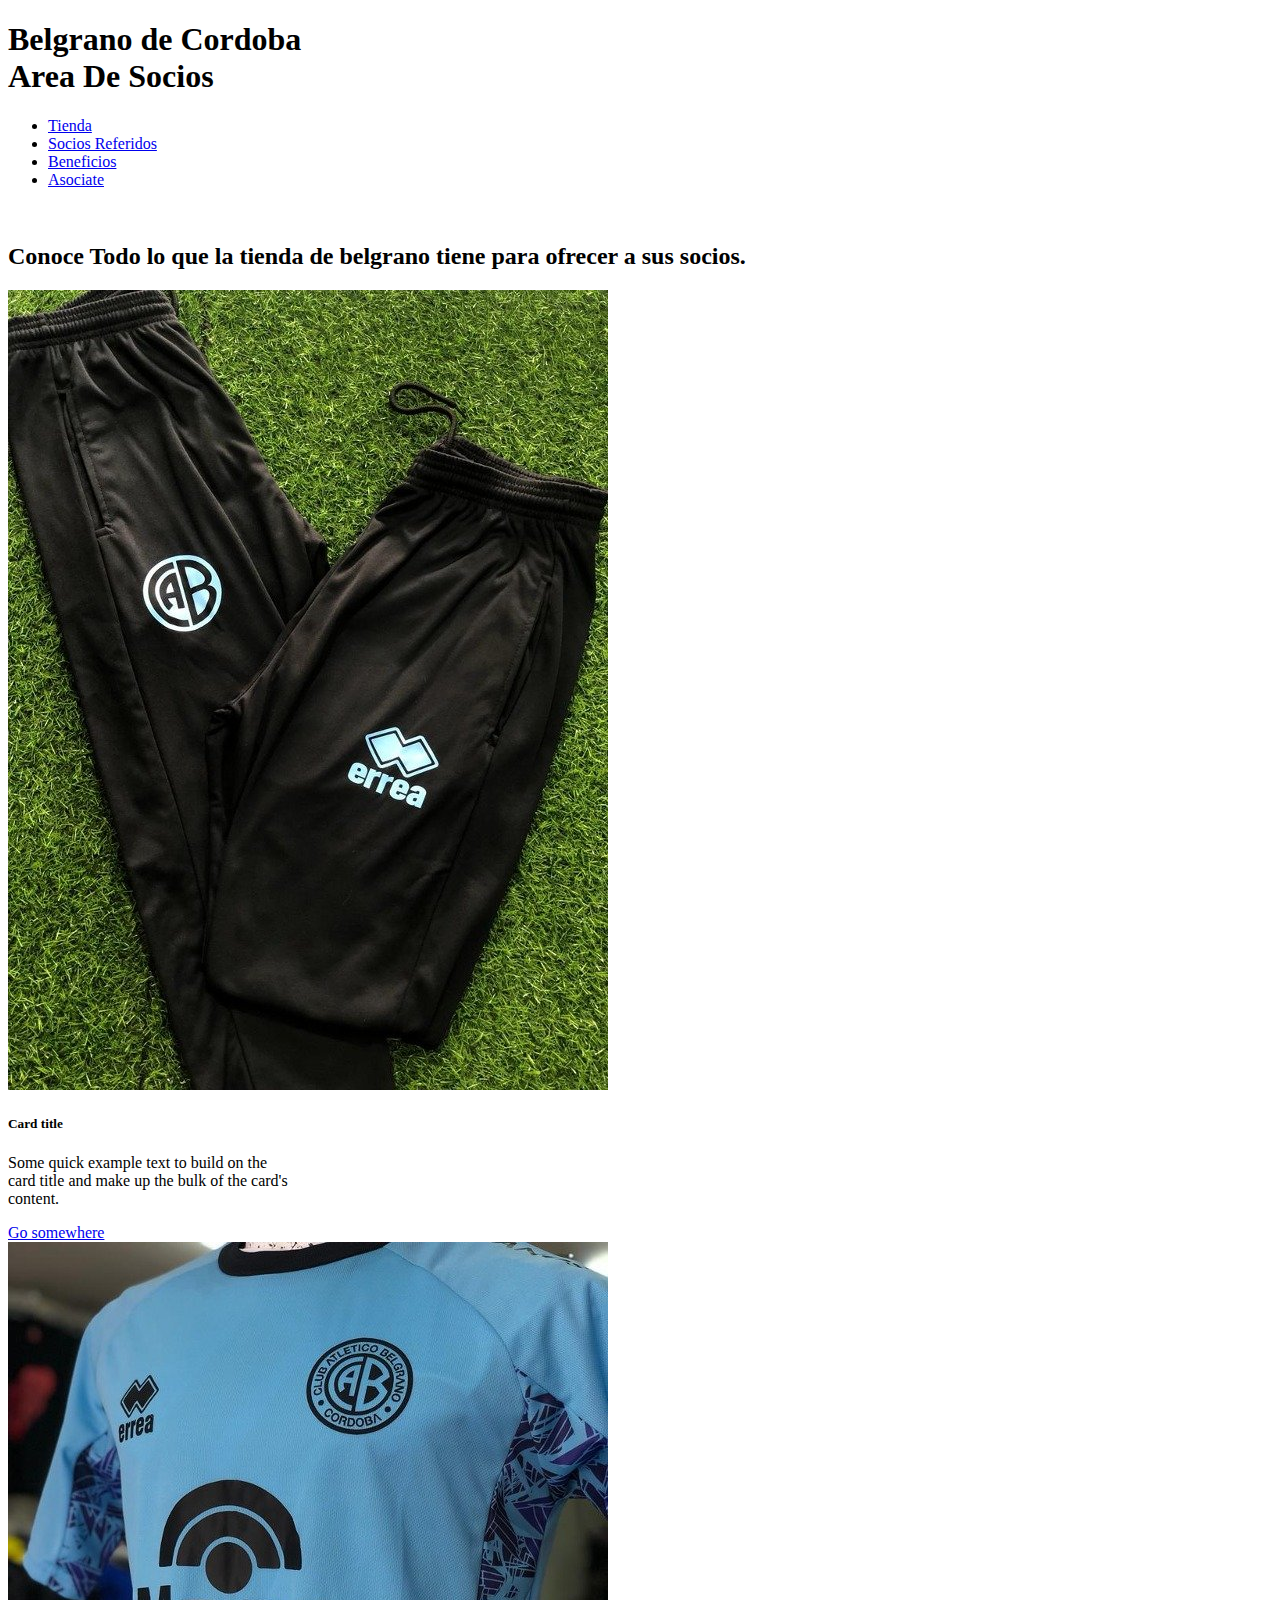
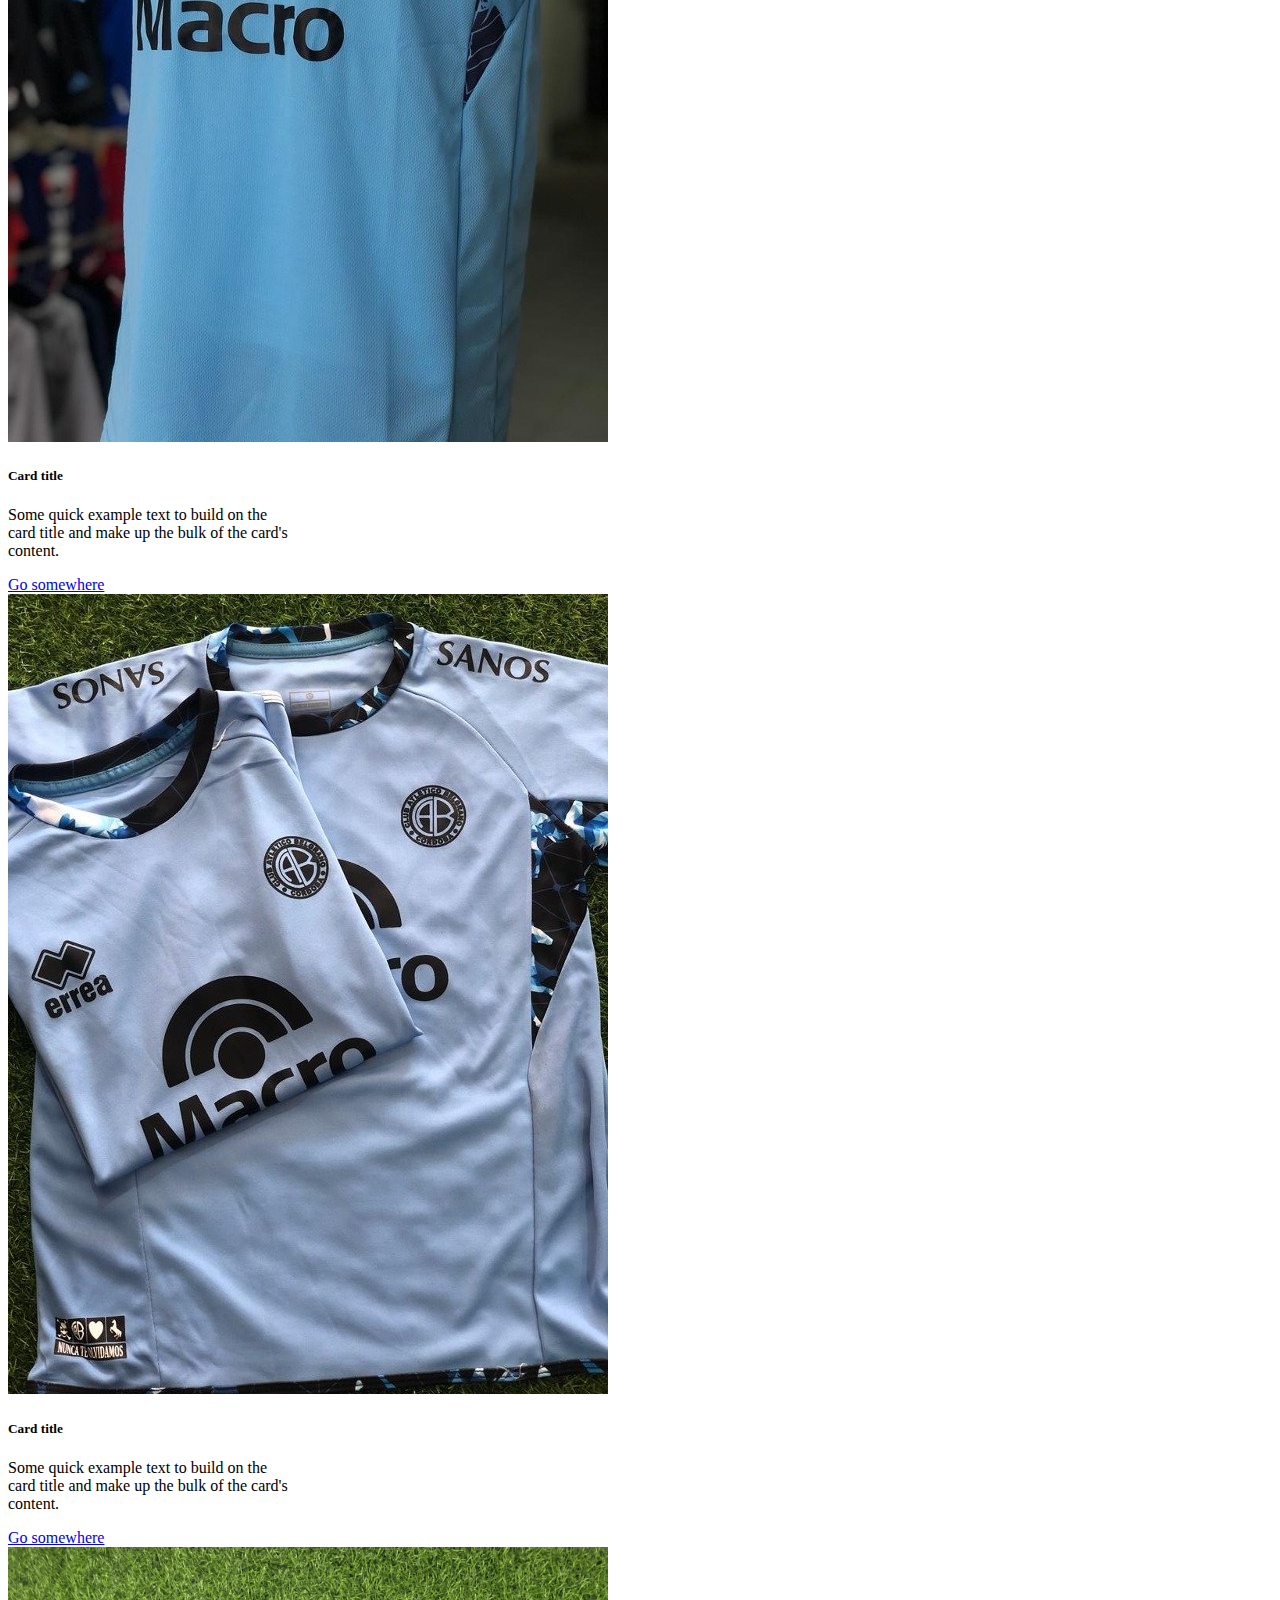
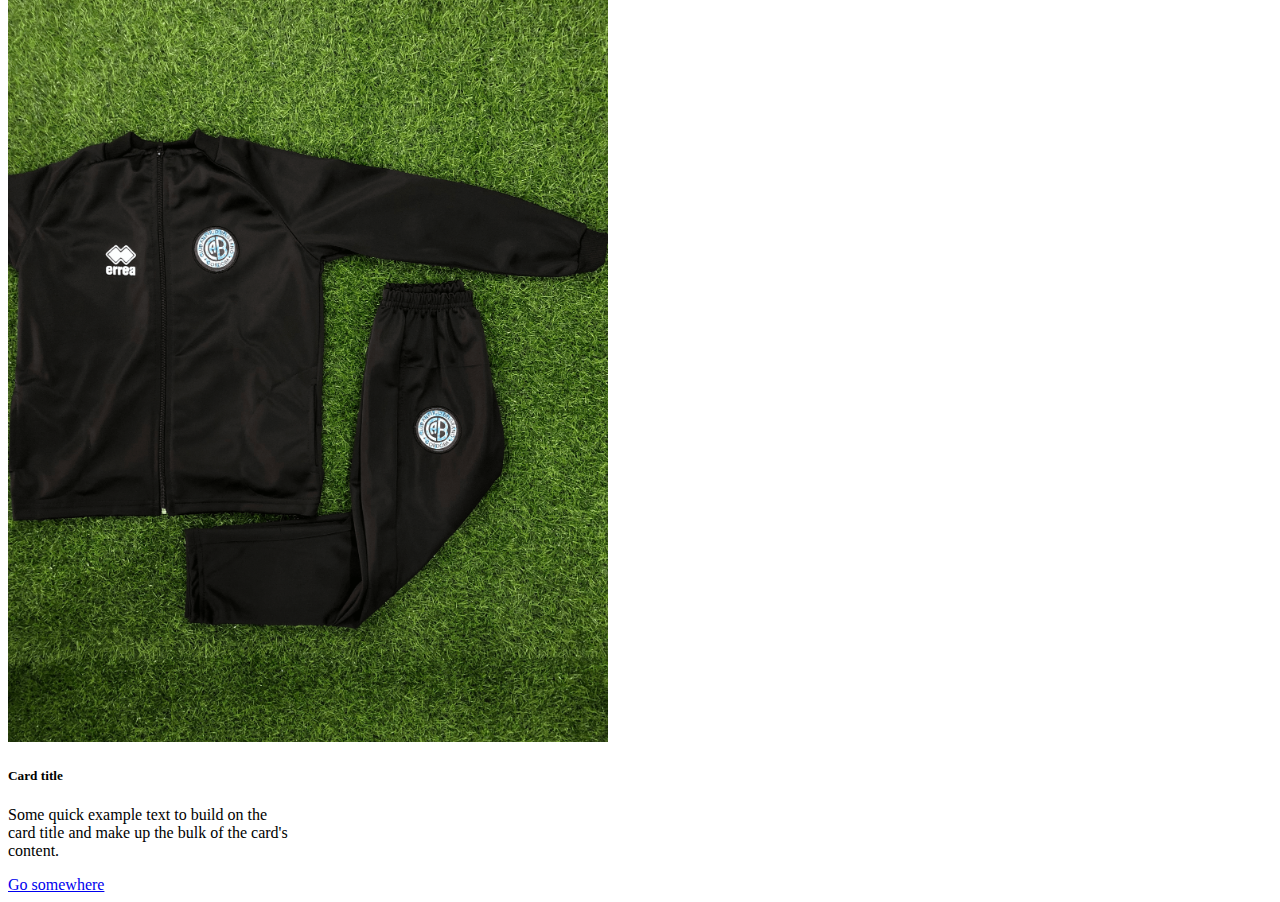
==== index.html @ 98998e4e "entrega final" ====
<!DOCTYPE html>
<html lang="en">

<head>
    <meta charset="UTF-8">
    <meta name="viewport" content="width=device-width, initial-scale=1.0">
    <!-- LINK BOOTSTRAP -->
    <link href="https://cdn.jsdelivr.net/npm/bootstrap@5.3.0/dist/css/bootstrap.min.css" rel="stylesheet"
        integrity="sha384-9ndCyUaIbzAi2FUVXJi0CjmCapSmO7SnpJef0486qhLnuZ2cdeRhO02iuK6FUUVM" crossorigin="anonymous">


    <!-- LINK FONTS -->
    <link rel="preconnect" href="https://fonts.googleapis.com">
    <link rel="preconnect" href="https://fonts.gstatic.com" crossorigin>
    <link href="https://fonts.googleapis.com/css2?family=Roboto:wght@100&display=swap" rel="stylesheet">
    <!-- MI CSS -->
    <link rel="stylesheet" href="../Simulador Interactivo/css/style.css">
    <title>Document</title>
</head>

<body>


    <header>
        <h1>Belgrano de Cordoba <br> Area De Socios</h1>
        <nav>
            <ul>
                <li><a href="#tienda">Tienda</a></li>
                <li><a href="pages/sociosreferido.html">Socios Referidos</a></li>
                <li><a href="pages/beneficios.html">Beneficios</a></li>
                <li><a href="pages/asociate.html">Asociate</a></li>
            </ul>
        </nav>
        <div>
            <img src="..//Simulador Interactivo/img/cab-removebg-preview.png" alt="">
        </div>
    </header>

    <main>
        <div class="fondoBlanco">
            <h2 id="tienda">Conoce Todo lo que la tienda de belgrano tiene para ofrecer a sus socios.</h2>
        </div>
        <div class="container">
            <div class="card" style="width: 18rem;">
                <img src="img/card1.jpg" class="card-img-top" alt="...">
                <div class="card-body">
                    <h5 class="card-title">Card title</h5>
                    <p class="card-text">Some quick example text to build on the card title and make up the bulk of the
                        card's content.</p>
                    <a href="#" class="btn btn-primary">Go somewhere</a>
                </div>
            </div>
            <div class="card" style="width: 18rem;">
                <img src="img/card2.jpg" class="card-img-top" alt="...">
                <div class="card-body">
                    <h5 class="card-title">Card title</h5>
                    <p class="card-text">Some quick example text to build on the card title and make up the bulk of the
                        card's content.</p>
                    <a href="#" class="btn btn-primary">Go somewhere</a>
                </div>
            </div>
            <div class="card" style="width: 18rem;">
                <img src="img/card3.jpg" class="card-img-top" alt="...">
                <div class="card-body">
                    <h5 class="card-title">Card title</h5>
                    <p class="card-text">Some quick example text to build on the card title and make up the bulk of the
                        card's content.</p>
                    <a href="#" class="btn btn-primary">Go somewhere</a>
                </div>
            </div>
            <div class="card" style="width: 18rem;">
                <img src="img/card4.png" class="card-img-top" alt="...">
                <div class="card-body">
                    <h5 class="card-title">Card title</h5>
                    <p class="card-text">Some quick example text to build on the card title and make up the bulk of the
                        card's content.</p>
                    <a href="#" class="btn btn-primary">Go somewhere</a>
                </div>
            </div>
        </div>

    </main>

    <script src="JS/tienda.js"></script>


    <!-- script bootstrap -->
    <script src="https://cdn.jsdelivr.net/npm/bootstrap@5.3.0/dist/js/bootstrap.bundle.min.js"
        integrity="sha384-geWF76RCwLtnZ8qwWowPQNguL3RmwHVBC9FhGdlKrxdiJJigb/j/68SIy3Te4Bkz"
        crossorigin="anonymous"></script>

</body>

</html>
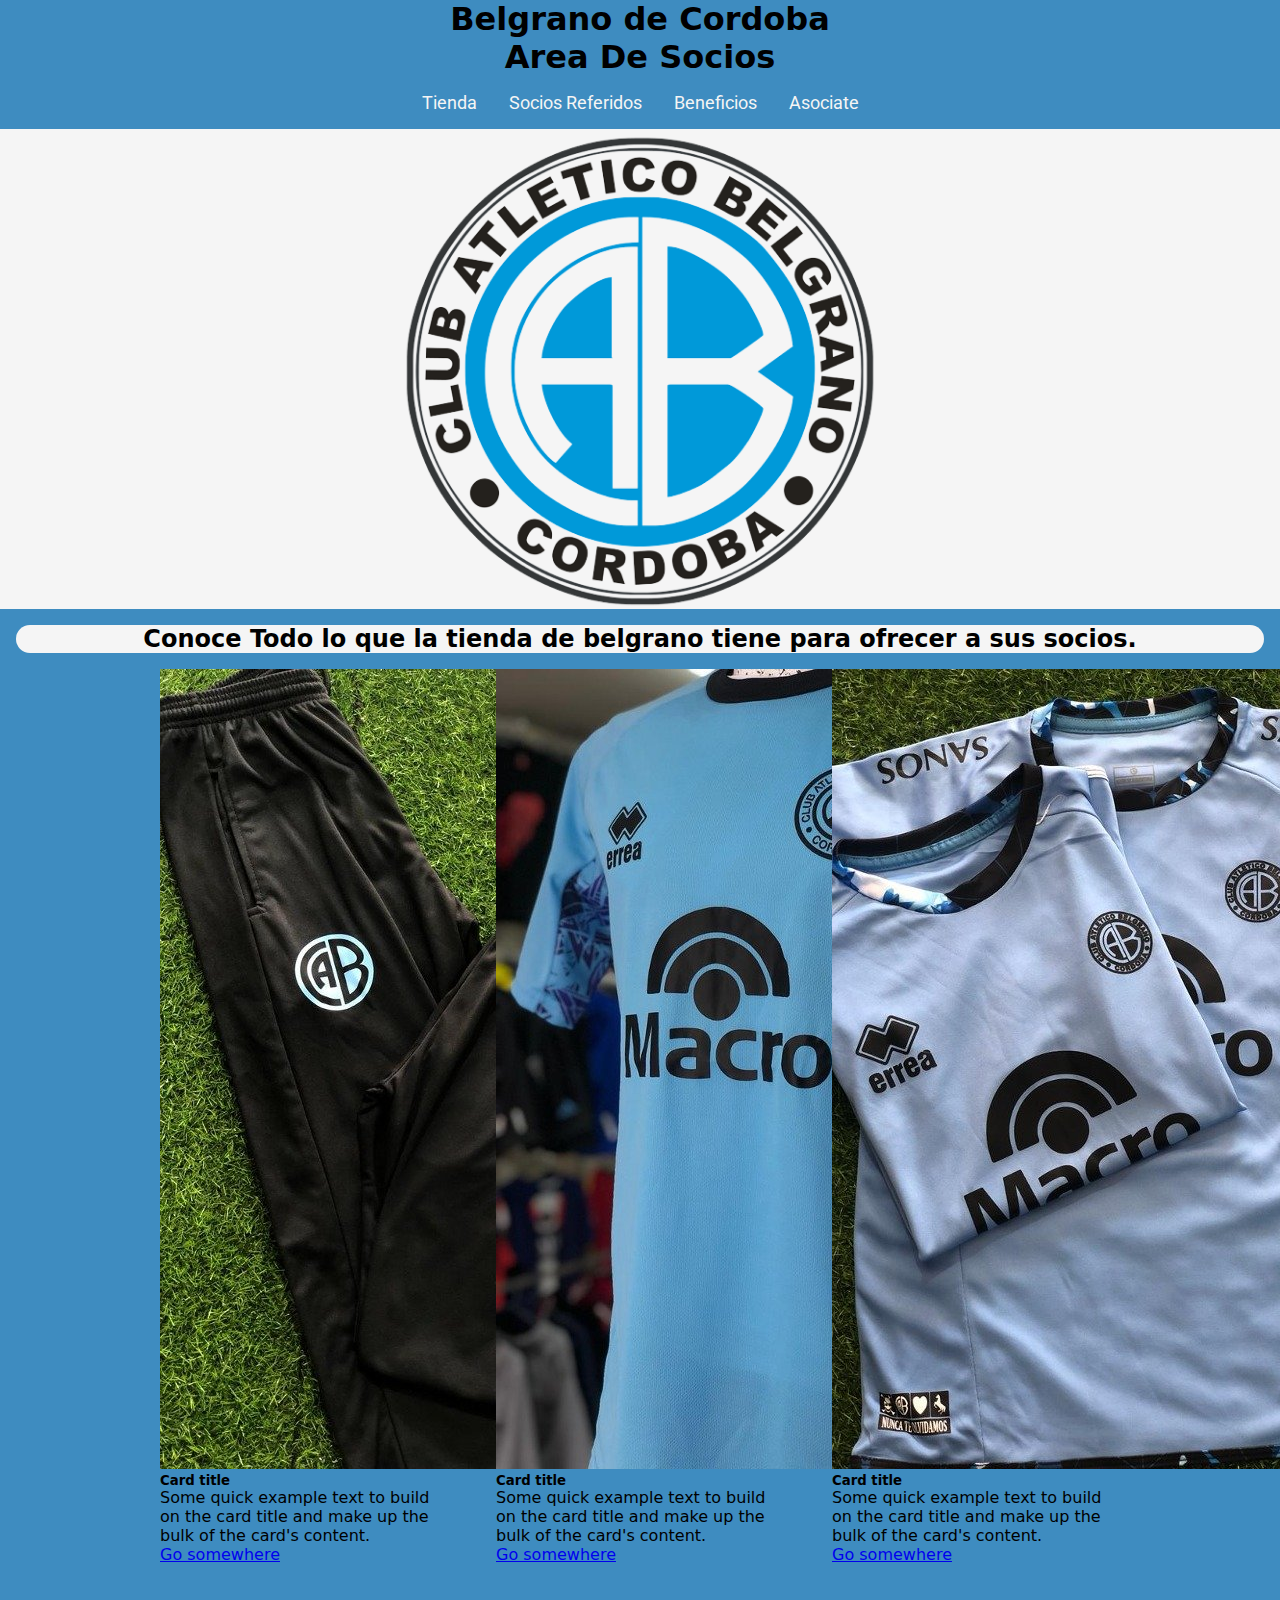
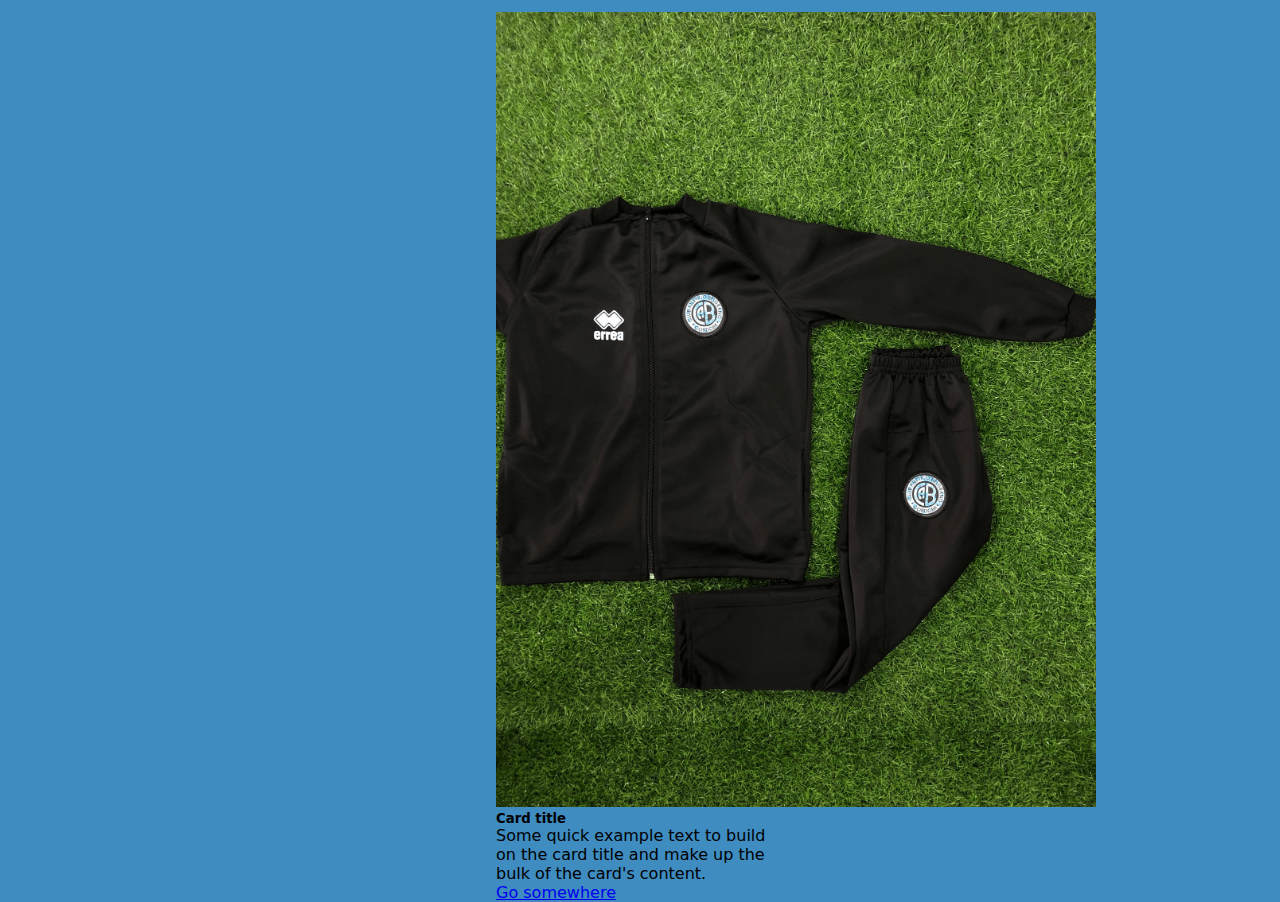
==== commit 9ddb22c4: "final" ====
--- a/index.html
+++ b/index.html
@@ -14,7 +14,7 @@
     <link rel="preconnect" href="https://fonts.gstatic.com" crossorigin>
     <link href="https://fonts.googleapis.com/css2?family=Roboto:wght@100&display=swap" rel="stylesheet">
     <!-- MI CSS -->
-    <link rel="stylesheet" href="../Simulador Interactivo/css/style.css">
+    <link rel="stylesheet" href="css/style.css">
     <title>Document</title>
 </head>
 
@@ -32,7 +32,7 @@
             </ul>
         </nav>
         <div>
-            <img src="..//Simulador Interactivo/img/cab-removebg-preview.png" alt="">
+            <img src="img/cab-removebg-preview.png" alt="">
         </div>
     </header>
 
--- a/css/style.css
+++ b/css/style.css
@@ -0,0 +1,63 @@
+* {
+  margin: 0;
+  padding: 0;
+  box-sizing: border-box;
+  font-family: system-ui, -apple-system, BlinkMacSystemFont, 'Segoe UI', Roboto, Oxygen, Ubuntu, Cantarell, 'Open Sans', 'Helvetica Neue', sans-serif; }
+
+body {
+  background-color: #3e8cc0; }
+
+header nav {
+  display: flex;
+  justify-content: center; }
+  header nav ul {
+    margin: 1rem;
+    display: flex;
+    gap: 2rem;
+    font-size: large;
+    font-family: "";
+    list-style: none; }
+    header nav ul li a {
+      transition: 0.5s;
+      text-align: none;
+      color: whitesmoke;
+      font-family: roboto;
+      text-decoration: none; }
+    header nav ul li a:hover {
+      background-color: whitesmoke;
+      color: #3e8cc0;
+      padding: 0.5rem;
+      border-radius: 3rem;
+      transition: 0.5s;
+      box-shadow: 3px 4px 3px #3e8cc0; }
+
+header h1 {
+  text-align: center; }
+
+header div {
+  display: flex;
+  justify-content: center;
+  background-color: whitesmoke; }
+  header div img {
+    width: 30rem;
+    height: 30rem; }
+
+main .fondoBlanco h2 {
+  margin: 1rem;
+  background-color: whitesmoke;
+  border-radius: 2rem;
+  margin: 1rem;
+  text-align: center;
+  transition: 0.5s; }
+
+main .fondoBlanco h2:hover {
+  transition: 0.5s;
+  transform: scale(1.01);
+  color: #3e8cc0;
+  background-color: whitesmoke; }
+
+main .container {
+  display: flex;
+  justify-content: center;
+  flex-wrap: wrap;
+  gap: 3rem; }
